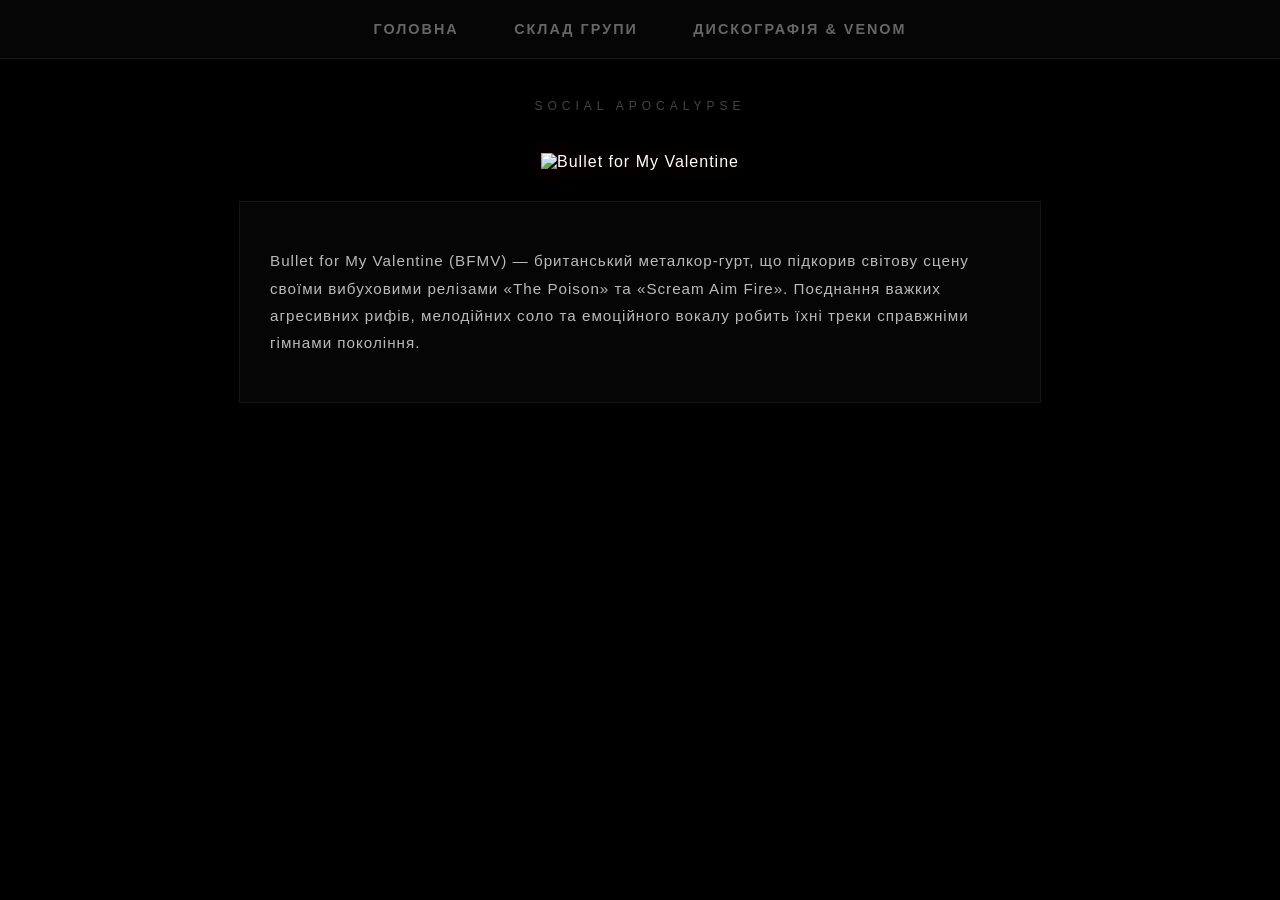
==== index.html @ 9a083e3e "Add files via upload" ====
<!DOCTYPE html>
<html lang="uk">
<head>
    <meta charset="utf-8">
    <title>Bullet for My Valentine — Official Fan Portal</title>
    
    <style>
        /* ========================================================
           1. ГОЛОВНИЙ СТИЛЬ САЙТУ ТА НАВІГАЦІЇ
           ======================================================== */
        body {
            background-color: #000000; 
            color: #ffffff;
            font-family: 'Arial', sans-serif;
            margin: 0;
            padding: 0;
            letter-spacing: 1px;
        }

        /* Навігаційне меню */
        nav {
            background-color: #050505;
            padding: 20px;
            border-bottom: 1px solid #1a1a1a;
            text-align: center;
            position: sticky;
            top: 0;
            z-index: 1000;
        }

        nav a {
            color: #666666;
            text-decoration: none;
            font-weight: bold;
            text-transform: uppercase;
            font-size: 0.9em;
            letter-spacing: 2px;
            margin: 0 25px;
            transition: color 0.3s;
        }

        nav a:hover, nav a.active-link {
            color: #ffffff;
        }

        .subtitle-top {
            font-size: 0.75em;
            text-transform: uppercase;
            letter-spacing: 5px;
            color: #444444;
            text-align: center;
            margin-top: 40px;
        }

        /* Контейнер для зображення гурту */
        .logo-container {
            text-align: center;
            margin: 40px auto 20px auto;
            max-width: 600px;
            padding: 0 20px;
        }

        .logo-container img {
            width: 100%;
            height: auto;
            max-width: 500px;
            filter: drop-shadow(0px 0px 10px rgba(139, 0, 0, 0.3));
        }

        /* ========================================================
           2. МЕХАНІЗМ ДИНАМІЧНИХ СТОРІНОК (:target)
           ======================================================== */
        .page-content {
            display: none; /* Ховаємо всі сторінки за замовчуванням */
        }

        /* Відображення конкретної сторінки залежно від URL-якоря */
        #home:target, #lineup:target, #discography:target {
            display: block;
        }

        /* Якщо якір відсутній в URL, показуємо головну сторінку за замовчуванням */
        body:not(:has(:target)) #home {
            display: block;
        }

        /* Стиль контент-боксів */
        .main-box, .red-box, .steel-box {
            background-color: #050505;
            border: 1px solid #151515;
            padding: 30px;
            max-width: 740px;
            margin: 30px auto;
            font-size: 0.95em;
            line-height: 1.8;
            color: #bbbbbb;
        }

        /* ========================================================
           3. СТИЛЬ ДЛЯ СТОРІНКИ "СКЛАД ГРУПИ" (Червоний рок)
           ======================================================== */
        .red-box h2 {
            color: #ff3333;
            text-transform: uppercase;
            border-left: 4px solid #ff3333;
            padding-left: 10px;
            margin-top: 0;
            font-size: 1.2em;
        }

        .red-list {
            list-style: none;
            padding: 0;
            margin: 0;
        }

        .red-list li {
            padding: 15px;
            border-bottom: 1px solid #3a1414;
            display: flex;
            justify-content: space-between;
            align-items: center;
        }

        .red-list li span:first-child {
            color: #ffffff;
            font-weight: bold;
        }

        .red-role {
            color: #ff6666;
            text-transform: uppercase;
            font-size: 0.85em;
        }

        /* ========================================================
           4. СТИЛЬ ДЛЯ СТОРІНКИ "ДИСКОГРАФІЯ" (Сталевий індустріальний)
           ======================================================== */
        .steel-box h2 {
            color: #ffffff;
            text-transform: uppercase;
            text-align: center;
            background-color: #2d3239;
            padding: 7px;
            margin-top: 0;
            font-size: 1.1em;
            letter-spacing: 2px;
        }

        .steel-list {
            list-style: none;
            padding: 0;
            margin: 0 0 30px 0;
        }

        .steel-list li {
            padding: 12px;
            border-bottom: 1px dashed #3a3f47;
            display: flex;
            justify-content: space-between;
        }

        .steel-list li span:first-child {
            color: #b0b5bc;
        }

        .steel-year {
            color: #8a939f;
            font-weight: bold;
        }

        /* Блок альбому Venom та аудіоплеєр */
        .venom-section {
            margin-top: 40px;
            border-top: 2px solid #2d3239;
            padding-top: 20px;
        }

        .venom-title {
            color: #ff3333;
            font-size: 1.3em;
            text-transform: uppercase;
            margin-bottom: 15px;
            letter-spacing: 2px;
        }

        .tracklist {
            list-style: none;
            padding: 0;
            margin: 0;
        }

        .tracklist li {
            padding: 10px 15px;
            background-color: #0a0b0d;
            margin-bottom: 8px;
            border-left: 3px solid #8a939f;
            display: flex;
            flex-direction: column;
            gap: 8px;
        }

        .track-info {
            display: flex;
            justify-content: space-between;
            align-items: center;
            font-weight: bold;
            color: #ffffff;
        }

        .track-number {
            color: #8a939f;
            margin-right: 10px;
        }

        audio {
            width: 100%;
            height: 30px;
            margin-top: 5px;
        }
    </style>
</head>
<body>

    <!-- НАВІГАЦІЙНЕ МЕНЮ (СПІЛЬНЕ ДЛЯ ВСІХ СТОРІНОК) -->
    <nav>
        <a href="#home">Головна</a>
        <a href="#lineup">Склад групи</a>
        <a href="#discography">Дискографія & Venom</a>
    </nav>

    <!-- СТОРІНКА 1: ГОЛОВНА -->
    <div id="home" class="page-content">
        <div class="subtitle-top">Social Apocalypse</div>
        <div class="logo-container">
            <img src="https://www.metal-tracker.com/torrents/images/3036110.jpg" alt="Bullet for My Valentine">
        </div>
        <div class="main-box">
            <p>Bullet for My Valentine (BFMV) — британський металкор-гурт, що підкорив світову сцену своїми вибуховими релізами «The Poison» та «Scream Aim Fire». Поєднання важких агресивних рифів, мелодійних соло та емоційного вокалу робить їхні треки справжніми гімнами покоління.</p>
        </div>
    </div>

    <!-- СТОРІНКА 2: СКЛАД ГРУПИ -->
    <div id="lineup" class="page-content">
        <div class="subtitle-top">The Warriors</div>
        <div class="red-box">
            <h2>Поточний склад BFMV</h2>
            <ul class="red-list">
                <li><span>Меттью Так (Matthew Tuck)</span> <span class="red-role">Вокал, rhythm-гітара</span></li>
                <li><span>Майкл Педжет (Michael Paget)</span> <span class="red-role">Соло-гітара, бек-вокал</span></li>
                <li><span>Джеймі Матіас (Jamie Mathias)</span> <span class="red-role">Бас-гітара, вокал</span></li>
                <li><span>Джейсон Боулд (Jason Bowld)</span> <span class="red-role">Ударні, перкусія</span></li>
            </ul>
        </div>
    </div>

    <!-- СТОРІНКА 3: ДИСКОГРАФІЯ ТА АЛЬБОМ VENOM -->
    <div id="discography" class="page-content">
        <div class="subtitle-top">Studio Chronicles</div>
        <div class="steel-box">
            <h2>Студійні альбоми</h2>
            <ul class="steel-list">
                <li><span>The Poison</span> <span class="steel-year">2005</span></li>
                <li><span>Scream Aim Fire</span> <span class="steel-year">2008</span></li>
                <li><span>Fever</span> <span class="steel-year">2010</span></li>
                <li><span>Temper Temper</span> <span class="steel-year">2013</span></li>
                <li><span>Venom</span> <span class="steel-year">2015</span></li>
                <li><span>Gravity</span> <span class="steel-year">2018</span></li>
                <li><span>Bullet for My Valentine</span> <span class="steel-year">2021</span></li>
            </ul>

            <!-- ДЕТАЛЬНИЙ ПЕРЕЛІК ТРЕКІВ АЛЬБОМУ VENOM -->
            <div class="venom-section">
                <div class="venom-title">Альбом: Venom (2015) — Повний трек-лист</div>
                <ul class="tracklist">
                    <li>
                        <div class="track-info">
                            <span><span class="track-number">01.</span> V</span>
                            <span style="color: #ff3333; font-size: 0.8em;">Intro</span>
                        </div>
                    </li>
                    <li>
                        <div class="track-info">
                            <span><span class="track-number">02.</span> No Way Out</span>
                            <span class="steel-year">3:53</span>
                        </div>
                        <!-- Плеєр для прослуховування (використано демонстраційні аудіофайли) -->
                        <audio controls src="https://soundhelix.com"></audio>
                    </li>
                    <li>
                        <div class="track-info">
                            <span><span class="track-number">03.</span> Army of Noise</span>
                            <span class="steel-year">4:18</span>
                        </div>
                        <audio controls src="https://soundhelix.com"></audio>
                    </li>
                    <li>
                        <div class="track-info">
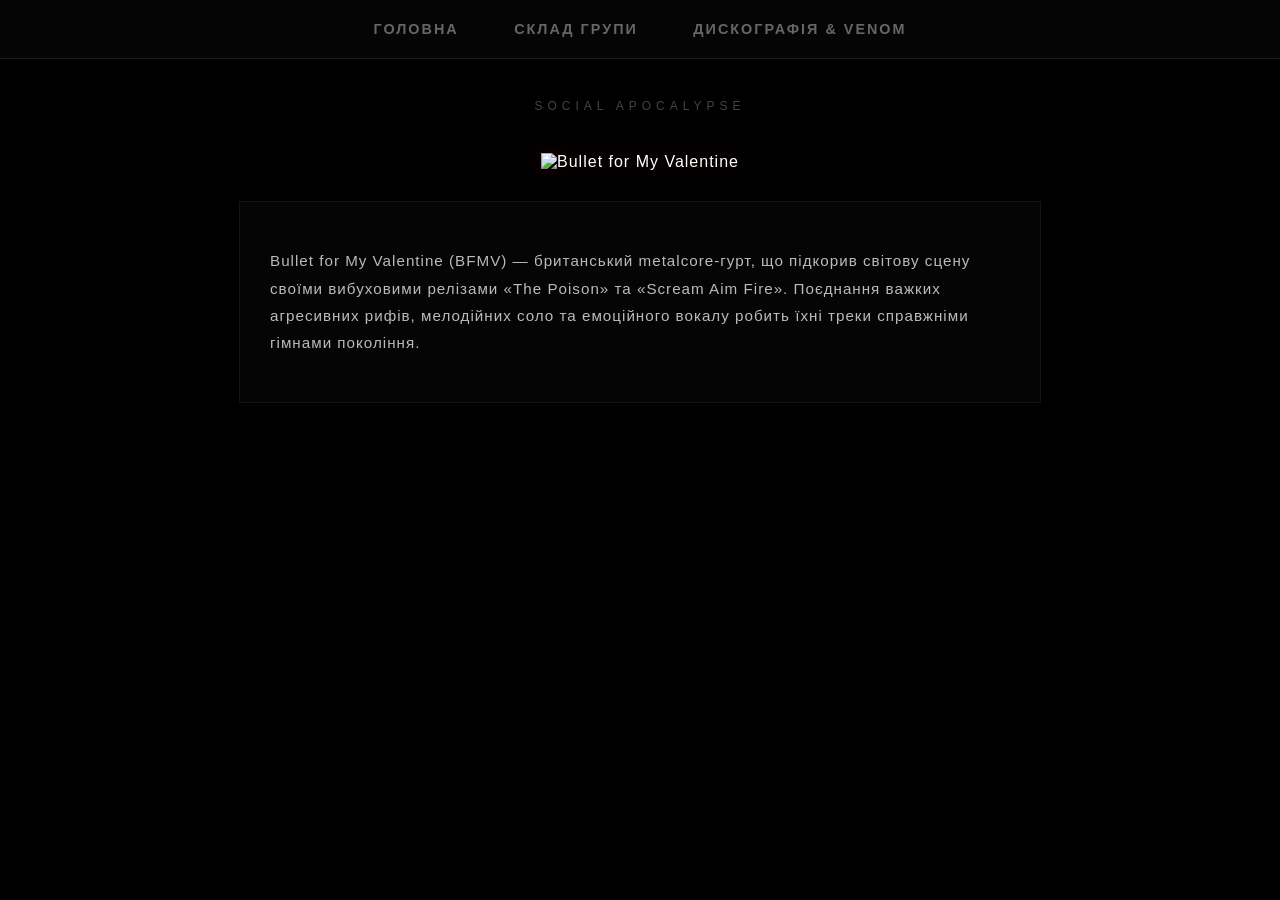
==== commit a21dad92: "Add files via upload" ====
--- a/index.html
+++ b/index.html
@@ -39,7 +39,7 @@
             transition: color 0.3s;
         }
 
-        nav a:hover, nav a.active-link {
+        nav a:hover {
             color: #ffffff;
         }
 
@@ -71,21 +71,18 @@
            2. МЕХАНІЗМ ДИНАМІЧНИХ СТОРІНОК (:target)
            ======================================================== */
         .page-content {
-            display: none; /* Ховаємо всі сторінки за замовчуванням */
-        }
-
-        /* Відображення конкретної сторінки залежно від URL-якоря */
+            display: none;
+        }
+
         #home:target, #lineup:target, #discography:target {
             display: block;
         }
 
-        /* Якщо якір відсутній в URL, показуємо головну сторінку за замовчуванням */
         body:not(:has(:target)) #home {
             display: block;
         }
 
-        /* Стиль контент-боксів */
-        .main-box, .red-box, .steel-box {
+        .main-box, .steel-box {
             background-color: #050505;
             border: 1px solid #151515;
             padding: 30px;
@@ -97,44 +94,87 @@
         }
 
         /* ========================================================
-           3. СТИЛЬ ДЛЯ СТОРІНКИ "СКЛАД ГРУПИ" (Червоний рок)
+           3. СТИЛЬ ДЛЯ СТОРІНКИ "СКЛАД ГРУПИ" (ІНТЕРНЕТ-ФОН ТА КАРТКИ)
            ======================================================== */
+        #lineup {
+            /* Завантажуємо атмосферний темний рок-фон безпосередньо з мережі */
+            background-image: linear-gradient(rgba(0, 0, 0, 0.85), rgba(0, 0, 0, 0.85)), url('https://unsplash.com');
+            background-size: cover;
+            background-position: center;
+            background-attachment: fixed;
+            min-height: calc(100vh - 61px);
+            padding-bottom: 40px;
+        }
+
+        .red-box {
+            max-width: 900px;
+            margin: 0 auto;
+            padding: 20px;
+        }
+
         .red-box h2 {
             color: #ff3333;
             text-transform: uppercase;
             border-left: 4px solid #ff3333;
             padding-left: 10px;
-            margin-top: 0;
-            font-size: 1.2em;
-        }
-
-        .red-list {
-            list-style: none;
-            padding: 0;
-            margin: 0;
-        }
-
-        .red-list li {
+            margin: 30px 0;
+            font-size: 1.4em;
+            letter-spacing: 2px;
+        }
+
+        /* Сітка для карток музикантів */
+        .team-grid {
+            display: grid;
+            grid-template-columns: repeat(auto-fit, minmax(200px, 1fr));
+            gap: 25px;
+            margin-top: 20px;
+        }
+
+        /* Сучасна картка учасника гурту */
+        .member-card {
+            background-color: rgba(15, 15, 15, 0.95);
+            border: 1px solid #331111;
+            border-radius: 6px;
+            overflow: hidden;
+            text-align: center;
+            transition: transform 0.3s, border-color 0.3s, box-shadow 0.3s;
+        }
+
+        .member-card:hover {
+            transform: translateY(-5px);
+            border-color: #ff3333;
+            box-shadow: 0 5px 15px rgba(255, 51, 51, 0.2);
+        }
+
+        .member-photo {
+            width: 100%;
+            height: 250px;
+            object-fit: cover;
+            border-bottom: 2px solid #2a1414;
+        }
+
+        .member-info {
             padding: 15px;
-            border-bottom: 1px solid #3a1414;
-            display: flex;
-            justify-content: space-between;
-            align-items: center;
-        }
-
-        .red-list li span:first-child {
-            color: #ffffff;
-            font-weight: bold;
+        }
+
+        .member-name {
+            color: #ffffff;
+            font-weight: bold;
+            font-size: 1.1em;
+            display: block;
+            margin-bottom: 5px;
         }
 
         .red-role {
             color: #ff6666;
             text-transform: uppercase;
-            font-size: 0.85em;
+            font-size: 0.75em;
+            font-weight: bold;
+            letter-spacing: 1px;
         }
 
         /* ========================================================
-           4. СТИЛЬ ДЛЯ СТОРІНКИ "ДИСКОГРАФІЯ" (Сталевий індустріальний)
+           4. СТИЛЬ ДЛЯ СТОРІНКИ "ДИСКОГРАФІЯ"
            ======================================================== */
         .steel-box h2 {
             color: #ffffff;
@@ -169,7 +209,6 @@
             font-weight: bold;
         }
 
-        /* Блок альбому Venom та аудіоплеєр */
         .venom-section {
             margin-top: 40px;
             border-top: 2px solid #2d3239;
@@ -222,7 +261,7 @@
 </head>
 <body>
 
-    <!-- НАВІГАЦІЙНЕ МЕНЮ (СПІЛЬНЕ ДЛЯ ВСІХ СТОРІНОК) -->
+    <!-- НАВІГАЦІЙНЕ МЕНЮ -->
     <nav>
         <a href="#home">Головна</a>
         <a href="#lineup">Склад групи</a>
@@ -233,66 +272,50 @@
     <div id="home" class="page-content">
         <div class="subtitle-top">Social Apocalypse</div>
         <div class="logo-container">
-            <img src="https://www.metal-tracker.com/torrents/images/3036110.jpg" alt="Bullet for My Valentine">
+            <img src="https://metal-tracker.com" alt="Bullet for My Valentine">
         </div>
         <div class="main-box">
-            <p>Bullet for My Valentine (BFMV) — британський металкор-гурт, що підкорив світову сцену своїми вибуховими релізами «The Poison» та «Scream Aim Fire». Поєднання важких агресивних рифів, мелодійних соло та емоційного вокалу робить їхні треки справжніми гімнами покоління.</p>
+            <p>Bullet for My Valentine (BFMV) — британський metalcore-гурт, що підкорив світову сцену своїми вибуховими релізами «The Poison» та «Scream Aim Fire». Поєднання важких агресивних рифів, мелодійних соло та емоційного вокалу робить їхні треки справжніми гімнами покоління.</p>
         </div>
     </div>
 
-    <!-- СТОРІНКА 2: СКЛАД ГРУПИ -->
+    <!-- СТОРІНКА 2: СКЛАД ГРУПИ (З ОНОВЛЕНИМИ ІНТЕРНЕТ-ФОТОГРАФІЯМИ) -->
     <div id="lineup" class="page-content">
-        <div class="subtitle-top">The Warriors</div>
         <div class="red-box">
             <h2>Поточний склад BFMV</h2>
-            <ul class="red-list">
-                <li><span>Меттью Так (Matthew Tuck)</span> <span class="red-role">Вокал, rhythm-гітара</span></li>
-                <li><span>Майкл Педжет (Michael Paget)</span> <span class="red-role">Соло-гітара, бек-вокал</span></li>
-                <li><span>Джеймі Матіас (Jamie Mathias)</span> <span class="red-role">Бас-гітара, вокал</span></li>
-                <li><span>Джейсон Боулд (Jason Bowld)</span> <span class="red-role">Ударні, перкусія</span></li>
-            </ul>
-        </div>
-    </div>
-
-    <!-- СТОРІНКА 3: ДИСКОГРАФІЯ ТА АЛЬБОМ VENOM -->
-    <div id="discography" class="page-content">
-        <div class="subtitle-top">Studio Chronicles</div>
-        <div class="steel-box">
-            <h2>Студійні альбоми</h2>
-            <ul class="steel-list">
-                <li><span>The Poison</span> <span class="steel-year">2005</span></li>
-                <li><span>Scream Aim Fire</span> <span class="steel-year">2008</span></li>
-                <li><span>Fever</span> <span class="steel-year">2010</span></li>
-                <li><span>Temper Temper</span> <span class="steel-year">2013</span></li>
-                <li><span>Venom</span> <span class="steel-year">2015</span></li>
-                <li><span>Gravity</span> <span class="steel-year">2018</span></li>
-                <li><span>Bullet for My Valentine</span> <span class="steel-year">2021</span></li>
-            </ul>
-
-            <!-- ДЕТАЛЬНИЙ ПЕРЕЛІК ТРЕКІВ АЛЬБОМУ VENOM -->
-            <div class="venom-section">
-                <div class="venom-title">Альбом: Venom (2015) — Повний трек-лист</div>
-                <ul class="tracklist">
-                    <li>
-                        <div class="track-info">
-                            <span><span class="track-number">01.</span> V</span>
-                            <span style="color: #ff3333; font-size: 0.8em;">Intro</span>
-                        </div>
-                    </li>
-                    <li>
-                        <div class="track-info">
-                            <span><span class="track-number">02.</span> No Way Out</span>
-                            <span class="steel-year">3:53</span>
-                        </div>
-                        <!-- Плеєр для прослуховування (використано демонстраційні аудіофайли) -->
-                        <audio controls src="https://soundhelix.com"></audio>
-                    </li>
-                    <li>
-                        <div class="track-info">
-                            <span><span class="track-number">03.</span> Army of Noise</span>
-                            <span class="steel-year">4:18</span>
-                        </div>
-                        <audio controls src="https://soundhelix.com"></audio>
-                    </li>
-                    <li>
-                        <div class="track-info">
+            
+            <div class="team-grid">
+                <!-- Меттью Так -->
+                <div class="member-card">
+                    <img src="https://metalinjection.net" alt="Matthew Tuck" class="member-photo">
+                    <div class="member-info">
+                        <span class="member-name">Меттью Так</span>
+                        <span class="red-role">Вокал, rhythm-гітара</span>
+                    </div>
+                </div>
+
+                <!-- Майкл Педжет -->
+                <div class="member-card">
+                    <img src="https://guitarworld.com" alt="Michael Paget" class="member-photo">
+                    <div class="member-info">
+                        <span class="member-name">Майкл Педжет</span>
+                        <span class="red-role">Соло-гітара, бек-вокал</span>
+                    </div>
+                </div>
+
+                <!-- Джеймі Матіас -->
+                <div class="member-card">
+                    <img src="https://loudwire.com" alt="Jamie Mathias" class="member-photo">
+                    <div class="member-info">
+                        <span class="member-name">Джеймі Матіас</span>
+                        <span class="red-role">Бас-гітара, вокал</span>
+                    </div>
+                </div>
+
+                <!-- Джейсон Боулд -->
+                <div class="member-card">
+                    <img src="https://nme.com" alt="Jason Bowld" class="member-photo">
+                    <div class="member-info">
+                        <span class="member-name">Джейсон Боулд</span>
+                        <span class="red-role">Ударні, перкусія</span>
+                    </div>
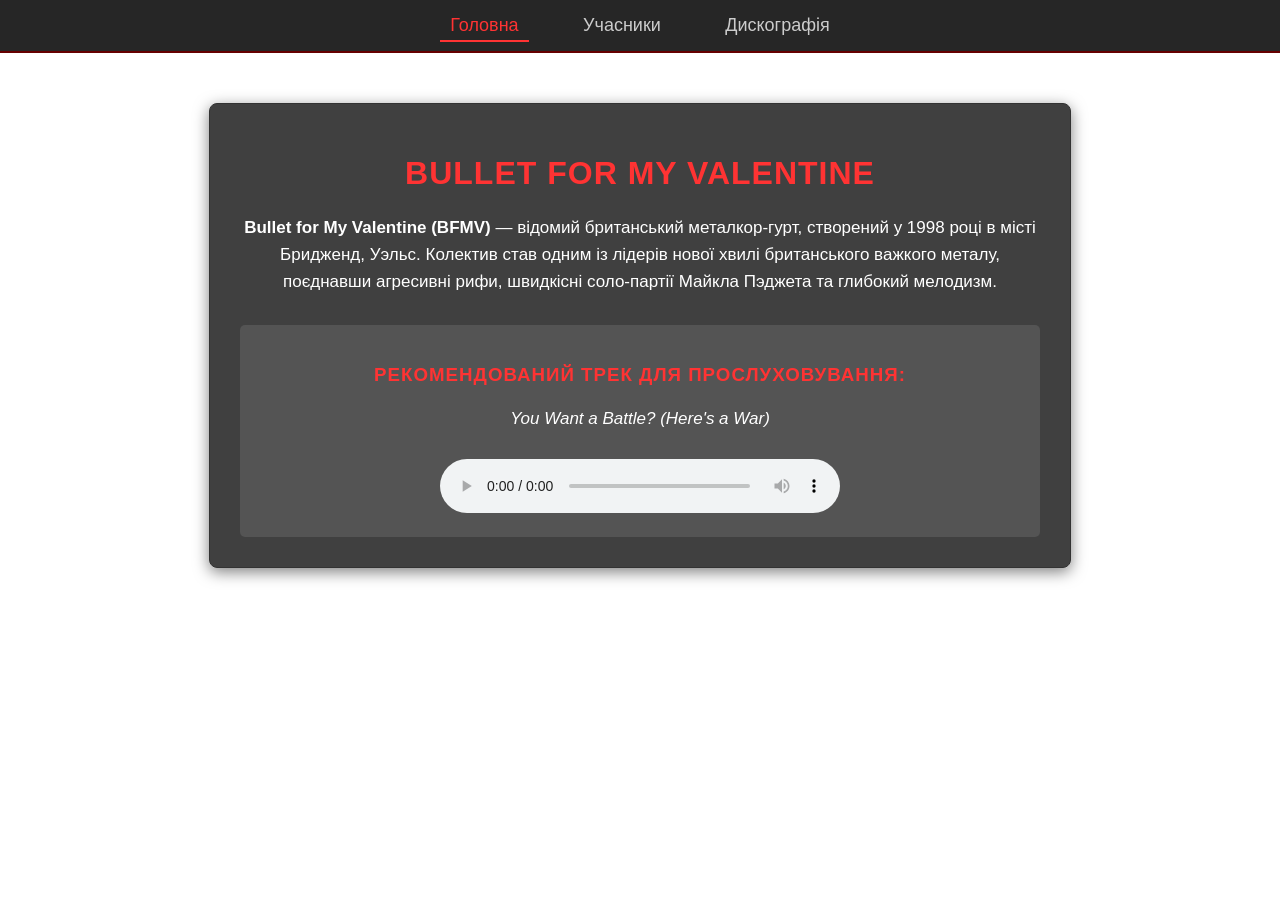
==== commit 505f5ac9: "Add files via upload" ====
--- a/index.html
+++ b/index.html
@@ -1,321 +1,33 @@
 <!DOCTYPE html>
 <html lang="uk">
 <head>
-    <meta charset="utf-8">
-    <title>Bullet for My Valentine — Official Fan Portal</title>
-    
-    <style>
-        /* ========================================================
-           1. ГОЛОВНИЙ СТИЛЬ САЙТУ ТА НАВІГАЦІЇ
-           ======================================================== */
-        body {
-            background-color: #000000; 
-            color: #ffffff;
-            font-family: 'Arial', sans-serif;
-            margin: 0;
-            padding: 0;
-            letter-spacing: 1px;
-        }
-
-        /* Навігаційне меню */
-        nav {
-            background-color: #050505;
-            padding: 20px;
-            border-bottom: 1px solid #1a1a1a;
-            text-align: center;
-            position: sticky;
-            top: 0;
-            z-index: 1000;
-        }
-
-        nav a {
-            color: #666666;
-            text-decoration: none;
-            font-weight: bold;
-            text-transform: uppercase;
-            font-size: 0.9em;
-            letter-spacing: 2px;
-            margin: 0 25px;
-            transition: color 0.3s;
-        }
-
-        nav a:hover {
-            color: #ffffff;
-        }
-
-        .subtitle-top {
-            font-size: 0.75em;
-            text-transform: uppercase;
-            letter-spacing: 5px;
-            color: #444444;
-            text-align: center;
-            margin-top: 40px;
-        }
-
-        /* Контейнер для зображення гурту */
-        .logo-container {
-            text-align: center;
-            margin: 40px auto 20px auto;
-            max-width: 600px;
-            padding: 0 20px;
-        }
-
-        .logo-container img {
-            width: 100%;
-            height: auto;
-            max-width: 500px;
-            filter: drop-shadow(0px 0px 10px rgba(139, 0, 0, 0.3));
-        }
-
-        /* ========================================================
-           2. МЕХАНІЗМ ДИНАМІЧНИХ СТОРІНОК (:target)
-           ======================================================== */
-        .page-content {
-            display: none;
-        }
-
-        #home:target, #lineup:target, #discography:target {
-            display: block;
-        }
-
-        body:not(:has(:target)) #home {
-            display: block;
-        }
-
-        .main-box, .steel-box {
-            background-color: #050505;
-            border: 1px solid #151515;
-            padding: 30px;
-            max-width: 740px;
-            margin: 30px auto;
-            font-size: 0.95em;
-            line-height: 1.8;
-            color: #bbbbbb;
-        }
-
-        /* ========================================================
-           3. СТИЛЬ ДЛЯ СТОРІНКИ "СКЛАД ГРУПИ" (ІНТЕРНЕТ-ФОН ТА КАРТКИ)
-           ======================================================== */
-        #lineup {
-            /* Завантажуємо атмосферний темний рок-фон безпосередньо з мережі */
-            background-image: linear-gradient(rgba(0, 0, 0, 0.85), rgba(0, 0, 0, 0.85)), url('https://unsplash.com');
-            background-size: cover;
-            background-position: center;
-            background-attachment: fixed;
-            min-height: calc(100vh - 61px);
-            padding-bottom: 40px;
-        }
-
-        .red-box {
-            max-width: 900px;
-            margin: 0 auto;
-            padding: 20px;
-        }
-
-        .red-box h2 {
-            color: #ff3333;
-            text-transform: uppercase;
-            border-left: 4px solid #ff3333;
-            padding-left: 10px;
-            margin: 30px 0;
-            font-size: 1.4em;
-            letter-spacing: 2px;
-        }
-
-        /* Сітка для карток музикантів */
-        .team-grid {
-            display: grid;
-            grid-template-columns: repeat(auto-fit, minmax(200px, 1fr));
-            gap: 25px;
-            margin-top: 20px;
-        }
-
-        /* Сучасна картка учасника гурту */
-        .member-card {
-            background-color: rgba(15, 15, 15, 0.95);
-            border: 1px solid #331111;
-            border-radius: 6px;
-            overflow: hidden;
-            text-align: center;
-            transition: transform 0.3s, border-color 0.3s, box-shadow 0.3s;
-        }
-
-        .member-card:hover {
-            transform: translateY(-5px);
-            border-color: #ff3333;
-            box-shadow: 0 5px 15px rgba(255, 51, 51, 0.2);
-        }
-
-        .member-photo {
-            width: 100%;
-            height: 250px;
-            object-fit: cover;
-            border-bottom: 2px solid #2a1414;
-        }
-
-        .member-info {
-            padding: 15px;
-        }
-
-        .member-name {
-            color: #ffffff;
-            font-weight: bold;
-            font-size: 1.1em;
-            display: block;
-            margin-bottom: 5px;
-        }
-
-        .red-role {
-            color: #ff6666;
-            text-transform: uppercase;
-            font-size: 0.75em;
-            font-weight: bold;
-            letter-spacing: 1px;
-        }
-
-        /* ========================================================
-           4. СТИЛЬ ДЛЯ СТОРІНКИ "ДИСКОГРАФІЯ"
-           ======================================================== */
-        .steel-box h2 {
-            color: #ffffff;
-            text-transform: uppercase;
-            text-align: center;
-            background-color: #2d3239;
-            padding: 7px;
-            margin-top: 0;
-            font-size: 1.1em;
-            letter-spacing: 2px;
-        }
-
-        .steel-list {
-            list-style: none;
-            padding: 0;
-            margin: 0 0 30px 0;
-        }
-
-        .steel-list li {
-            padding: 12px;
-            border-bottom: 1px dashed #3a3f47;
-            display: flex;
-            justify-content: space-between;
-        }
-
-        .steel-list li span:first-child {
-            color: #b0b5bc;
-        }
-
-        .steel-year {
-            color: #8a939f;
-            font-weight: bold;
-        }
-
-        .venom-section {
-            margin-top: 40px;
-            border-top: 2px solid #2d3239;
-            padding-top: 20px;
-        }
-
-        .venom-title {
-            color: #ff3333;
-            font-size: 1.3em;
-            text-transform: uppercase;
-            margin-bottom: 15px;
-            letter-spacing: 2px;
-        }
-
-        .tracklist {
-            list-style: none;
-            padding: 0;
-            margin: 0;
-        }
-
-        .tracklist li {
-            padding: 10px 15px;
-            background-color: #0a0b0d;
-            margin-bottom: 8px;
-            border-left: 3px solid #8a939f;
-            display: flex;
-            flex-direction: column;
-            gap: 8px;
-        }
-
-        .track-info {
-            display: flex;
-            justify-content: space-between;
-            align-items: center;
-            font-weight: bold;
-            color: #ffffff;
-        }
-
-        .track-number {
-            color: #8a939f;
-            margin-right: 10px;
-        }
-
-        audio {
-            width: 100%;
-            height: 30px;
-            margin-top: 5px;
-        }
-    </style>
+    <meta charset="UTF-8">
+    <meta name="viewport" content="width=device-width, initial-scale=1.0">
+    <title>Bullet for My Valentine - Головна</title>
+    <link rel="stylesheet" href="style.css">
 </head>
 <body>
 
-    <!-- НАВІГАЦІЙНЕ МЕНЮ -->
-    <nav>
-        <a href="#home">Головна</a>
-        <a href="#lineup">Склад групи</a>
-        <a href="#discography">Дискографія & Venom</a>
+    <nav class="navbar">
+        <a href="index.html" class="active">Головна</a>
+        <a href="members.html">Учасники</a>
+        <a href="discography.html">Дискографія</a>
     </nav>
 
-    <!-- СТОРІНКА 1: ГОЛОВНА -->
-    <div id="home" class="page-content">
-        <div class="subtitle-top">Social Apocalypse</div>
-        <div class="logo-container">
-            <img src="https://metal-tracker.com" alt="Bullet for My Valentine">
+    <main class="content-box">
+        <h1>Bullet for My Valentine</h1>
+        <p><strong>Bullet for My Valentine (BFMV)</strong> — відомий британський металкор-гурт, створений у 1998 році в місті Бридженд, Уэльс. Колектив став одним із лідерів нової хвилі британського важкого металу, поєднавши агресивні рифи, швидкісні соло-партії Майкла Пэджета та глибокий мелодизм.</p>
+        
+        <div class="audio-section">
+            <h3>Рекомендований трек для прослуховування:</h3>
+            <p><em>You Want a Battle? (Here's a War)</em></p>
+            <!-- Замініть track.mp3 на реальний аудіофайл, якщо він є у вашій папці -->
+            <audio controls>
+                <source src="track.mp3" type="audio/mpeg">
+                Ваш браузер не підтримує аудіоелемент.
+            </audio>
         </div>
-        <div class="main-box">
-            <p>Bullet for My Valentine (BFMV) — британський metalcore-гурт, що підкорив світову сцену своїми вибуховими релізами «The Poison» та «Scream Aim Fire». Поєднання важких агресивних рифів, мелодійних соло та емоційного вокалу робить їхні треки справжніми гімнами покоління.</p>
-        </div>
-    </div>
+    </main>
 
-    <!-- СТОРІНКА 2: СКЛАД ГРУПИ (З ОНОВЛЕНИМИ ІНТЕРНЕТ-ФОТОГРАФІЯМИ) -->
-    <div id="lineup" class="page-content">
-        <div class="red-box">
-            <h2>Поточний склад BFMV</h2>
-            
-            <div class="team-grid">
-                <!-- Меттью Так -->
-                <div class="member-card">
-                    <img src="https://metalinjection.net" alt="Matthew Tuck" class="member-photo">
-                    <div class="member-info">
-                        <span class="member-name">Меттью Так</span>
-                        <span class="red-role">Вокал, rhythm-гітара</span>
-                    </div>
-                </div>
-
-                <!-- Майкл Педжет -->
-                <div class="member-card">
-                    <img src="https://guitarworld.com" alt="Michael Paget" class="member-photo">
-                    <div class="member-info">
-                        <span class="member-name">Майкл Педжет</span>
-                        <span class="red-role">Соло-гітара, бек-вокал</span>
-                    </div>
-                </div>
-
-                <!-- Джеймі Матіас -->
-                <div class="member-card">
-                    <img src="https://loudwire.com" alt="Jamie Mathias" class="member-photo">
-                    <div class="member-info">
-                        <span class="member-name">Джеймі Матіас</span>
-                        <span class="red-role">Бас-гітара, вокал</span>
-                    </div>
-                </div>
-
-                <!-- Джейсон Боулд -->
-                <div class="member-card">
-                    <img src="https://nme.com" alt="Jason Bowld" class="member-photo">
-                    <div class="member-info">
-                        <span class="member-name">Джейсон Боулд</span>
-                        <span class="red-role">Ударні, перкусія</span>
-                    </div>
+</body>
+</html>
--- a/style.css
+++ b/style.css
@@ -0,0 +1,117 @@
+/* Загальні налаштування для всього сайту */
+body {
+    margin: 0;
+    padding: 0;
+    font-family: 'Segoe UI', Tahoma, Geneva, Verdana, sans-serif;
+    color: #ffffff;
+    /* Встановлення зображення з запиту як фону */
+    background: url('bg.png') no-repeat center center fixed;
+    background-size: cover;
+    min-height: 100vh;
+}
+
+/* Навігаційна панель */
+.navbar {
+    background-color: rgba(0, 0, 0, 0.85);
+    padding: 15px 0;
+    text-align: center;
+    border-bottom: 2px solid #660000;
+}
+
+.navbar a {
+    color: #cccccc;
+    text-decoration: none;
+    font-size: 18px;
+    margin: 0 20px;
+    padding: 5px 10px;
+    transition: 0.3s;
+}
+
+.navbar a:hover, .navbar a.active {
+    color: #ff3333;
+    border-bottom: 2px solid #ff3333;
+}
+
+/* Контейнер для текстового контенту */
+.content-box {
+    max-width: 800px;
+    margin: 50px auto;
+    background-color: rgba(0, 0, 0, 0.75);
+    padding: 30px;
+    border-radius: 8px;
+    border: 1px solid #333;
+    box-shadow: 0 4px 15px rgba(0,0,0,0.5);
+    text-align: center;
+}
+
+h1, h2, h3 {
+    color: #ff3333;
+    text-transform: uppercase;
+    letter-spacing: 1px;
+}
+
+p {
+    line-height: 1.6;
+    font-size: 17px;
+}
+
+/* Аудіоплеєр */
+.audio-section {
+    margin-top: 30px;
+    padding: 20px;
+    background-color: rgba(255, 255, 255, 0.1);
+    border-radius: 5px;
+}
+
+audio {
+    margin-top: 10px;
+    width: 100%;
+    max-width: 400px;
+}
+
+/* Стилі для сторінки учасників (Сітка карт) */
+.members-grid {
+    display: grid;
+    grid-template-columns: repeat(auto-fit, minmax(180px, 1fr));
+    gap: 20px;
+    margin-top: 20px;
+}
+
+.member-card {
+    background-color: rgba(20, 20, 20, 0.8);
+    padding: 15px;
+    border-radius: 5px;
+    border: 1px solid #444;
+}
+
+.member-card img {
+    width: 100%;
+    height: auto;
+    border-radius: 4px;
+    background-color: #222; /* Тимчасовий замінник, якщо картинки немає */
+}
+
+/* Стилі для сторінки дискографії */
+.disco-list {
+    list-style: none;
+    padding: 0;
+    text-align: left;
+    max-width: 500px;
+    margin: 0 auto;
+}
+
+.disco-list li {
+    padding: 12px;
+    border-bottom: 1px solid #333;
+    font-size: 18px;
+}
+
+.disco-list li:hover {
+    color: #ff3333;
+    background-color: rgba(255,255,255,0.05);
+}
+/* Новий фон спеціально для третьої сторінки */
+body.discography-page {
+    background: url('bg-disco.jpg') no-repeat center center fixed;
+    background-size: cover;
+}
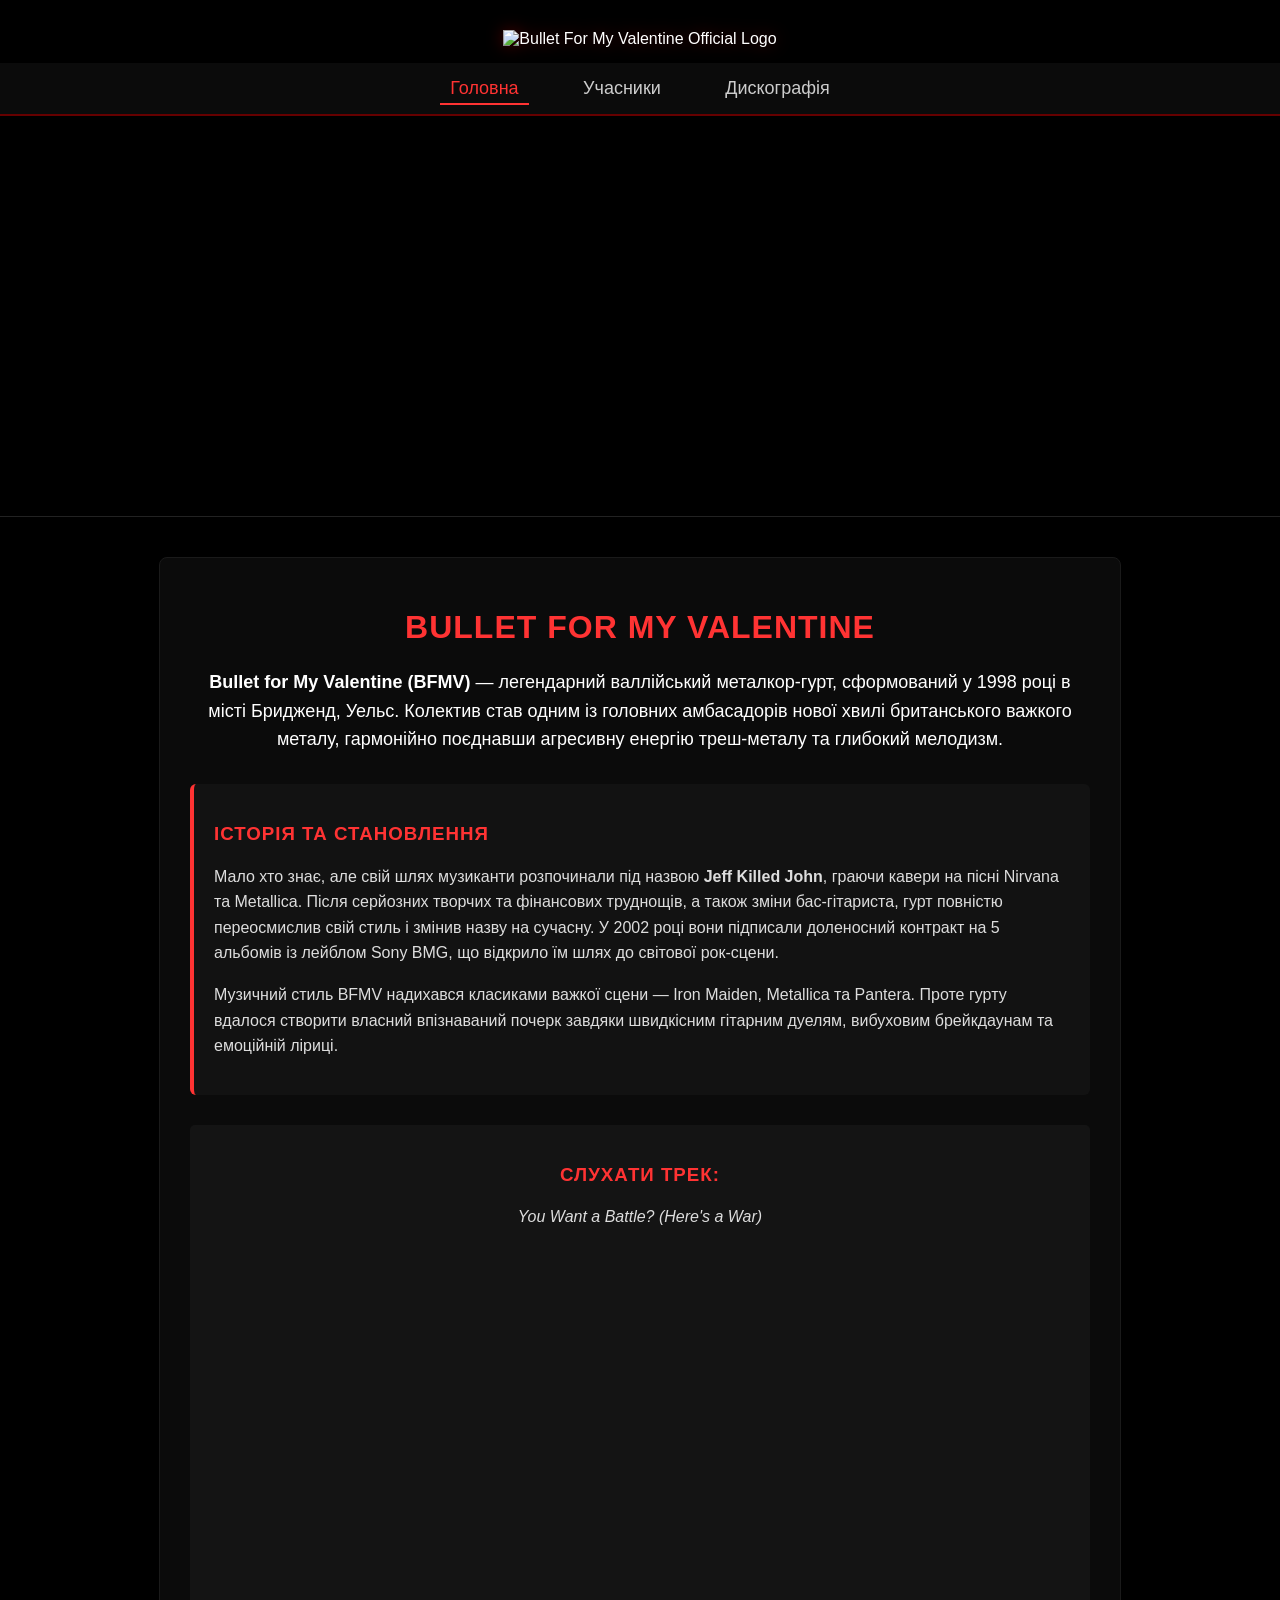
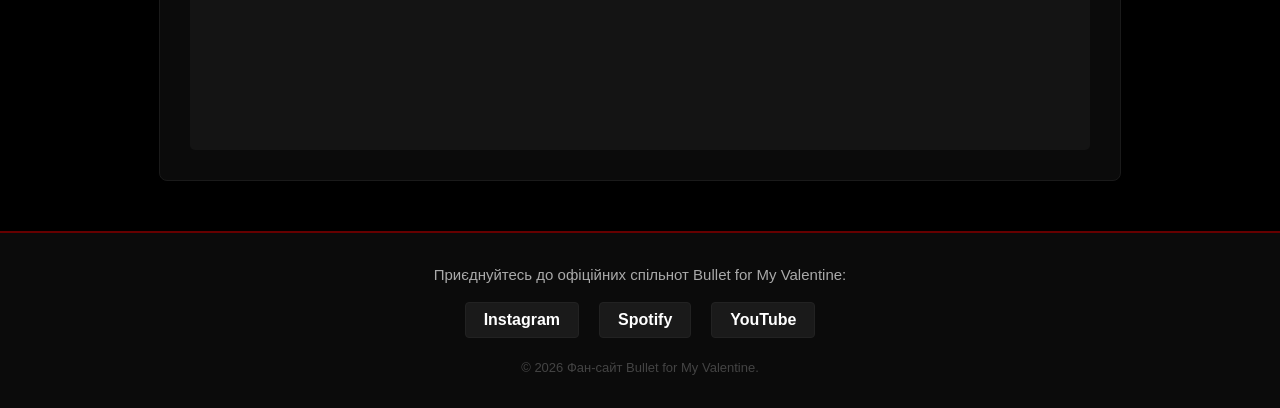
==== commit 40e77a7c: "Add files via upload" ====
--- a/index.html
+++ b/index.html
@@ -8,26 +8,48 @@
 </head>
 <body>
 
+    <!-- Шапка сайту з фірмовим логотипом гурту -->
+    <header class="main-header">
+        <img src="https://fontmeme.com" alt="Bullet For My Valentine Official Logo" class="brand-logo">
+    </header>
+
     <nav class="navbar">
         <a href="index.html" class="active">Головна</a>
         <a href="members.html">Учасники</a>
         <a href="discography.html">Дискографія</a>
     </nav>
 
+    <!-- Головне широкоформатне фото колективу -->
+    <div class="band-banner"></div>
+
     <main class="content-box">
         <h1>Bullet for My Valentine</h1>
-        <p><strong>Bullet for My Valentine (BFMV)</strong> — відомий британський металкор-гурт, створений у 1998 році в місті Бридженд, Уэльс. Колектив став одним із лідерів нової хвилі британського важкого металу, поєднавши агресивні рифи, швидкісні соло-партії Майкла Пэджета та глибокий мелодизм.</p>
+        <p class="intro-text"><strong>Bullet for My Valentine (BFMV)</strong> — легендарний валлійський металкор-гурт, сформований у 1998 році в місті Бридженд, Уельс. Колектив став одним із головних амбасадорів нової хвилі британського важкого металу, гармонійно поєднавши агресивну енергію треш-металу та глибокий мелодизм.</p>
         
+        <div class="additional-text">
+            <h3>Історія та становлення</h3>
+            <p>Мало хто знає, але свій шлях музиканти розпочинали під назвою <strong>Jeff Killed John</strong>, граючи кавери на пісні Nirvana та Metallica. Після серйозних творчих та фінансових труднощів, а також зміни бас-гітариста, гурт повністю переосмислив свій стиль і змінив назву на сучасну. У 2002 році вони підписали доленосний контракт на 5 альбомів із лейблом Sony BMG, що відкрило їм шлях до світової рок-сцени.</p>
+            <p>Музичний стиль BFMV надихався класиками важкої сцени — Iron Maiden, Metallica та Pantera. Проте гурту вдалося створити власний впізнаваний почерк завдяки швидкісним гітарним дуелям, вибуховим брейкдаунам та емоційній ліриці.</p>
+        </div>
+
         <div class="audio-section">
-            <h3>Рекомендований трек для прослуховування:</h3>
+            <h3>Слухати трек:</h3>
             <p><em>You Want a Battle? (Here's a War)</em></p>
-            <!-- Замініть track.mp3 на реальний аудіофайл, якщо він є у вашій папці -->
-            <audio controls>
-                <source src="track.mp3" type="audio/mpeg">
-                Ваш браузер не підтримує аудіоелемент.
-            </audio>
+            <div class="video-container">
+                <iframe width="100%" height="315" src="https://youtube.com" title="YouTube video player" frameborder="0" allow="accelerometer; autoplay; clipboard-write; encrypted-media; gyroscope; picture-in-picture" allowfullscreen></iframe>
+            </div>
         </div>
     </main>
 
+    <footer class="site-footer">
+        <p>Приєднуйтесь до офіційних спільнот Bullet for My Valentine:</p>
+        <div class="social-links">
+            <a href="https://instagram.com" target="_blank" class="social-icon insta">Instagram</a>
+            <a href="https://spotify.com" target="_blank" class="social-icon spotify">Spotify</a>
+            <a href="https://youtube.com" target="_blank" class="social-icon youtube">YouTube</a>
+        </div>
+        <p class="copyright">&copy; 2026 Фан-сайт Bullet for My Valentine.</p>
+    </footer>
+
 </body>
 </html>
--- a/style.css
+++ b/style.css
@@ -1,18 +1,30 @@
-/* Загальні налаштування для всього сайту */
+/* Абсолютно чорний фон для всього сайту на всіх сторінках */
 body {
     margin: 0;
     padding: 0;
     font-family: 'Segoe UI', Tahoma, Geneva, Verdana, sans-serif;
     color: #ffffff;
-    /* Встановлення зображення з запиту як фону */
-    background: url('bg.png') no-repeat center center fixed;
-    background-size: cover;
+    background-color: #000000; 
     min-height: 100vh;
+}
+
+/* Верхня секція (Шапка) для фірмового логотипу */
+.main-header {
+    background-color: #000000;
+    padding: 30px 10px 15px 10px;
+    text-align: center;
+}
+
+.brand-logo {
+    max-width: 450px;
+    width: 100%;
+    height: auto;
+    filter: drop-shadow(0 0 8px rgba(255, 0, 0, 0.3)); /* Легке червоне світіння букв */
 }
 
 /* Навігаційна панель */
 .navbar {
-    background-color: rgba(0, 0, 0, 0.85);
+    background-color: #0b0b0b;
     padding: 15px 0;
     text-align: center;
     border-bottom: 2px solid #660000;
@@ -32,15 +44,36 @@
     border-bottom: 2px solid #ff3333;
 }
 
-/* Контейнер для текстового контенту */
+/* Головний панорамний банер з фото гурту */
+.band-banner {
+    width: 100%;
+    height: 400px;
+    background: url('https://alphacoders.com') no-repeat center center;
+    background-size: cover;
+    border-bottom: 1px solid #222;
+    position: relative;
+}
+
+/* Градієнтне затемнення банера знизу для плавного переходу в чорний */
+.band-banner::after {
+    content: '';
+    position: absolute;
+    bottom: 0;
+    left: 0;
+    width: 100%;
+    height: 80px;
+    background: linear-gradient(to top, #000000, transparent);
+}
+
+/* Блоки з контентом */
 .content-box {
-    max-width: 800px;
-    margin: 50px auto;
-    background-color: rgba(0, 0, 0, 0.75);
+    max-width: 900px;
+    margin: 40px auto;
+    background-color: #0b0b0b;
     padding: 30px;
     border-radius: 8px;
-    border: 1px solid #333;
-    box-shadow: 0 4px 15px rgba(0,0,0,0.5);
+    border: 1px solid #1a1a1a;
+    box-shadow: 0 4px 20px rgba(0,0,0,0.9);
     text-align: center;
 }
 
@@ -52,66 +85,181 @@
 
 p {
     line-height: 1.6;
-    font-size: 17px;
-}
-
-/* Аудіоплеєр */
+    font-size: 16px;
+    color: #dddddd;
+}
+
+.intro-text {
+    font-size: 18px;
+    color: #ffffff;
+}
+
+.section-desc {
+    color: #aaa;
+    margin-bottom: 30px;
+}
+
+/* Додаткові текстові блоки */
+.additional-text {
+    text-align: left;
+    background-color: #121212;
+    padding: 20px;
+    border-radius: 6px;
+    margin: 30px 0;
+    border-left: 4px solid #ff3333;
+}
+
+/* Адаптивний контейнер для відео з YouTube */
 .audio-section {
     margin-top: 30px;
     padding: 20px;
-    background-color: rgba(255, 255, 255, 0.1);
+    background-color: #141414;
     border-radius: 5px;
 }
 
-audio {
-    margin-top: 10px;
-    width: 100%;
-    max-width: 400px;
-}
-
-/* Стилі для сторінки учасників (Сітка карт) */
+.video-container {
+    position: relative;
+    padding-bottom: 56.25%;
+    height: 0;
+    overflow: hidden;
+    max-width: 100%;
+}
+
+.video-container iframe {
+    position: absolute;
+    top: 0;
+    left: 0;
+    width: 100%;
+    height: 100%;
+    border-radius: 4px;
+}
+
+/* Картки учасників гурту */
 .members-grid {
     display: grid;
-    grid-template-columns: repeat(auto-fit, minmax(180px, 1fr));
+    grid-template-columns: repeat(auto-fit, minmax(200px, 1fr));
     gap: 20px;
     margin-top: 20px;
 }
 
 .member-card {
-    background-color: rgba(20, 20, 20, 0.8);
+    background-color: #121212;
     padding: 15px;
     border-radius: 5px;
-    border: 1px solid #444;
+    border: 1px solid #222;
+    text-align: left;
 }
 
 .member-card img {
     width: 100%;
-    height: auto;
+    height: 250px;
+    object-fit: cover;
     border-radius: 4px;
-    background-color: #222; /* Тимчасовий замінник, якщо картинки немає */
-}
-
-/* Стилі для сторінки дискографії */
+    border-bottom: 2px solid #ff3333;
+}
+
+.member-card h3 {
+    margin: 15px 0 5px 0;
+    font-size: 18px;
+}
+
+.member-card .role {
+    color: #ff3333;
+    font-weight: bold;
+    font-size: 14px;
+    margin: 0 0 10px 0;
+}
+
+.member-card .bio-short {
+    font-size: 14px;
+    line-height: 1.4;
+    color: #bbb;
+}
+
+/* Список дискографії */
 .disco-list {
     list-style: none;
     padding: 0;
     text-align: left;
-    max-width: 500px;
+    max-width: 700px;
     margin: 0 auto;
 }
 
 .disco-list li {
-    padding: 12px;
-    border-bottom: 1px solid #333;
-    font-size: 18px;
+    padding: 15px;
+    border-bottom: 1px solid #1a1a1a;
+}
+
+.disco-list li strong {
+    font-size: 18px;
+    color: #ff3333;
+    display: block;
+    margin-bottom: 5px;
+}
+
+.disco-list .album-desc {
+    display: block;
+    font-size: 15px;
+    color: #ccc;
+    line-height: 1.4;
 }
 
 .disco-list li:hover {
-    color: #ff3333;
-    background-color: rgba(255,255,255,0.05);
-}
-/* Новий фон спеціально для третьої сторінки */
-body.discography-page {
-    background: url('bg-disco.jpg') no-repeat center center fixed;
-    background-size: cover;
-}
+    background-color: #121212;
+}
+
+/* Секція підвалу (Футер) */
+.site-footer {
+    background-color: #0b0b0b;
+    padding: 30px 20px;
+    text-align: center;
+    border-top: 2px solid #660000;
+    margin-top: 50px;
+}
+
+.site-footer p {
+    margin: 0 0 15px 0;
+    font-size: 15px;
+    color: #aaaaaa;
+}
+
+.social-links {
+    display: flex;
+    justify-content: center;
+    gap: 20px;
+    margin-bottom: 20px;
+}
+
+.social-icon {
+    color: #ffffff;
+    text-decoration: none;
+    font-weight: bold;
+    font-size: 16px;
+    padding: 8px 18px;
+    border-radius: 4px;
+    background-color: #1a1a1a;
+    transition: all 0.3s ease;
+    border: 1px solid #222;
+}
+
+.social-icon.insta:hover {
+    background: linear-gradient(45deg, #f09433 0%, #e6683c 25%, #dc2743 50%, #cc2366 75%, #bc1888 100%);
+    border-color: #dc2743;
+}
+
+.social-icon.spotify:hover {
+    background-color: #1DB954;
+    border-color: #1DB954;
+    color: #000000;
+}
+
+.social-icon.youtube:hover {
+    background-color: #FF0000;
+    border-color: #FF0000;
+}
+
+.site-footer .copyright {
+    font-size: 13px;
+    color: #444444;
+    margin: 0;
+}
